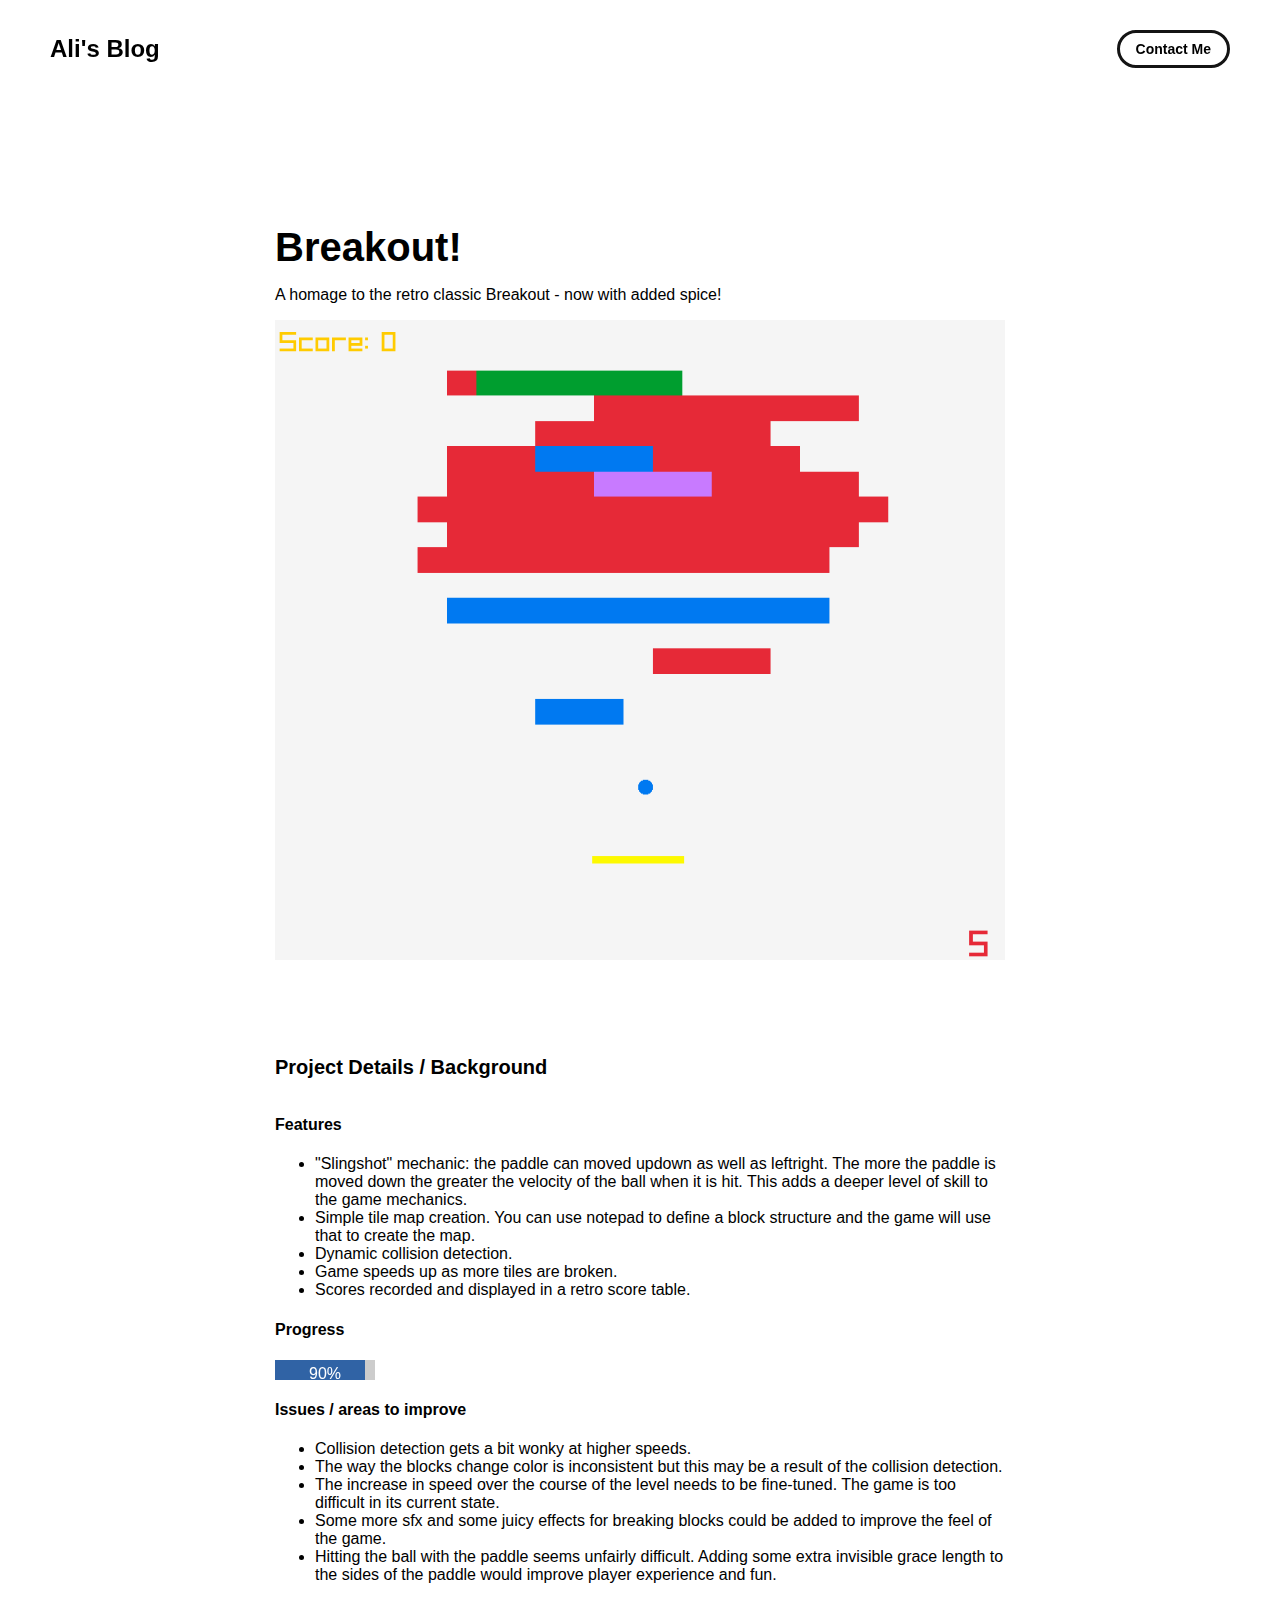
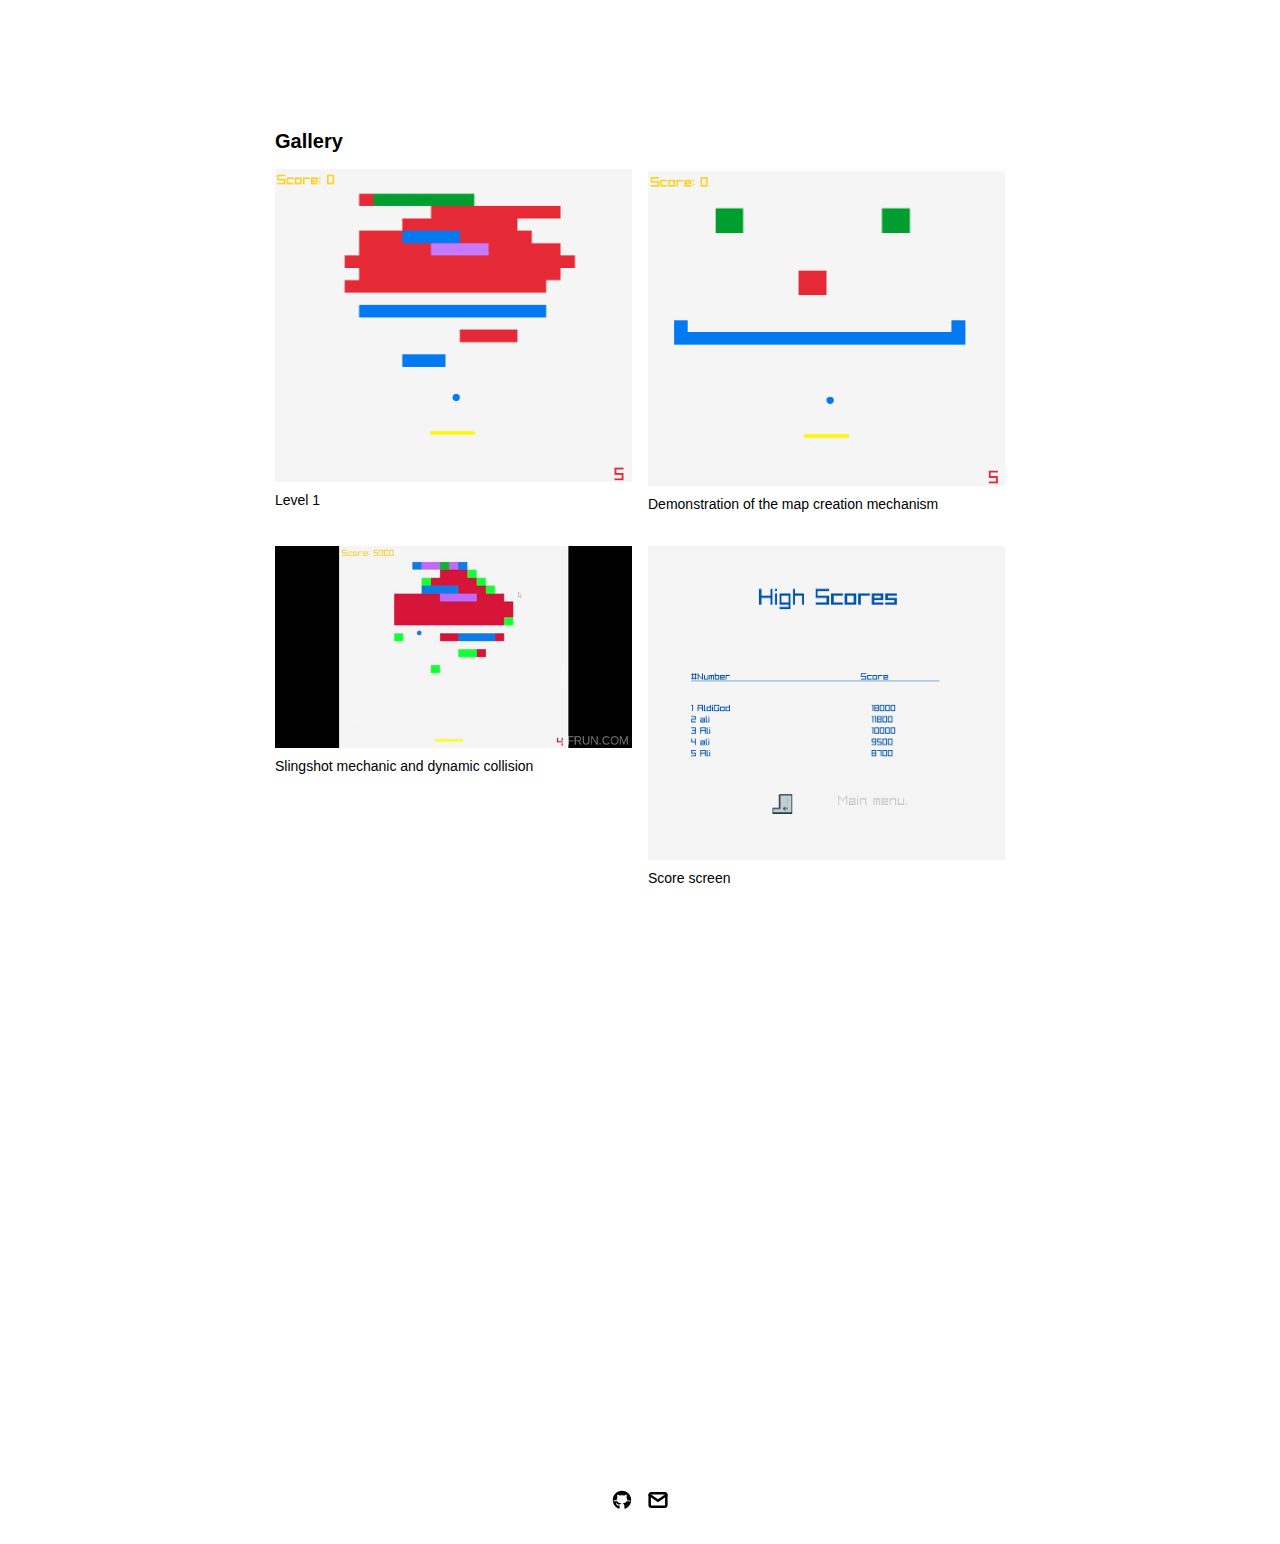
==== project-pages/breakout.html @ c9aeb66b "Customization for personal portfolio" ====
<!-- 
  IMPORTANT! 
  
  Keep this file unchanged to use as a template for all future project pages. 

  For every new project you add to your portfolio, make a copy of this file in the
  'project-pages' folder with a name related to the project.
-->


<!DOCTYPE html>
<html lang="en">
	<head>
		<meta charset="utf-8">
    <!-- 
      TODO

      Upload your Unemployable (or whatever photo you like) to the assets/images folder
      and change the name of the image below to match the uploaded one

      Change the title in the <title> tag to whatever you would like the title of your portfolio to be

      This should be the same across all pages.
     -->
     <link rel="icon" href="../assets/images/1311.png" />
     <title>Ali's Blog</title>
    <meta name="description" content="A portfolio template for the Unemployables community.">
    <meta name="viewport" content="width=device-width, initial-scale=1" />

		<link rel="stylesheet" href="../css/layout.css">
    <link rel="stylesheet" href="../css/typography.css">
    <link rel="stylesheet" href="../css/utilities.css">

		<script defer src="../js/script.js"></script>
	</head>
	<body>
    <!-- NAVBAR -->
    <div class="navbar">
      <a class="nav-title-link" href="../index.html">
        <!-- 
          TODO - Change the "Portfolio Title" to whatever you want displayed in the top left

          (this should be the same across all pages)
         -->
        <span class="nav-title">Ali's Blog</span>
        <!-- 
          TODO - Change the email after 'mailto:' to your email address for contact 
        
          (this should be the same across all pages)
        -->
        <a class="button" href="mailto:aligulli123@gmail.com">
          <span class="button-text">Contact Me</span>
        </a>
      </a>
    </div>

    <!-- MAIN PAGE CONTENT -->
    <div id="main-content">

      <!-- PROJECT HEADER -->
      <div id="project-header">
          <!-- 
            TODO

            - Change the 'main-title' text to the name of your project
            - Change the 'body-text' text to a short and sweet description of your project (maybe the same as the one on the project card)
            - Change "desktop.jpeg" to the image filename you uploaded in the assets/images folder.
          -->
        <div class="main-title">Breakout!</div>
        <div class="body-text">A homage to the retro classic Breakout - now with added spice!</div>
        <image class="project-header-image" src="../assets/images/breakout-game.PNG">
      </div>

      <!-- PROJECT DETAILS -->
      <!-- 
        TODO

        - Change the 'subheader-text' to whatever header you want for project details
        - Add paragraphs using the <div class="body-text"></div> elements in the "project-details-content"
      -->
      <div id="project-details">
        <div class="subheader-text">Project Details / Background</div>
        <div class="project-details-content">
          <div class="body-text">
            </ul>
            <h4>Features</h4>
            <ul>
            <li>"Slingshot" mechanic: the paddle can moved updown as well as leftright. The more the paddle is moved down the greater the velocity of the ball when it is hit. This adds a deeper level of skill to the game mechanics.</li>
            <li>Simple tile map creation. You can use notepad to define a block structure and the game will use that to create the map.</li>
            <li>Dynamic collision detection.</li>
            <li>Game speeds up as more tiles are broken.</li>
            <li>Scores recorded and displayed in a retro score table.</li>
            </ul>
            <h4>Progress </h4> 
            <div id="progress-bar" class="all-rounded">
              <div id="progress-bar-percentage" class="all-rounded" style="width: 90%"><span>90%</span></div>
          </div>
            <h4>Issues / areas to improve</h4>
            <ul>
            <li>Collision detection gets a bit wonky at higher speeds.</li>
            <li>The way the blocks change color is inconsistent but this may be a result of the collision detection.</li>
            <li>The increase in speed over the course of the level needs to be fine-tuned. The game is too difficult in its current state.</li>
            <li>Some more sfx and some juicy effects for breaking blocks could be added to improve the feel of the game.</li>
            <li>Hitting the ball with the paddle seems unfairly difficult. Adding some extra invisible grace length to the sides of the paddle would improve player experience and fun.</li>
            </ul></div>
          <div class="body-text"></div>
        </div>
      </div>

      <!-- IMAGE GALLERY -->
      <div id="project-gallery">
        <!-- TODO - Change the 'subheader-text' to whatever you want the Gallery section header to say -->
        <div class="subheader-text">Gallery</div>
        <div class="project-gallery-content">
            <!-- 
              TODO

              This is where the images in the gallery live. Here's a simple gallery image for you to copy:

              Full Width Image:

                <div class="gallery-image-container">
                  <img src="../assets/images/IMAGE_NAME" class="gallery-image">
                  <span class="image-caption">IMAGE_CAPTION</span>
                </div>

              Half Width Image: 

                <div class="gallery-image-container half-width">
                  <img src="../assets/images/IMAGE_NAME" class="gallery-image">
                  <span class="image-caption">IMAGE_CAPTION</span>
                </div>

              - To add an image to the this area, copy one of the above, paste it below this comment, and change the following:
                  - IMAGE_NAME: the name of the image file in assets/images
                  - IMAGE_CAPTION: to the caption of the image
            -->
            <div class="gallery-image-container half-width">
              <img src="../assets/images/breakout-game.PNG" class="gallery-image">
              <span class="image-caption">Level 1</span>
            </div>
            <div class="gallery-image-container half-width">
              <img src="../assets/images/breakout-smiley.PNG" class="gallery-image">
              <span class="image-caption">Demonstration of the map creation mechanism</span>
            </div>
            <div class="gallery-image-container half-width">
              <img src="../assets/images/breakout-gameplay.webp" class="gallery-image">
              <span class="image-caption">Slingshot mechanic and dynamic collision</span>
            </div>
            <div class="gallery-image-container half-width">
              <img src="../assets/images/breakout-scores.PNG" class="gallery-image">
              <span class="image-caption">Score screen</span>
            </div>
            <div class="gallery-image-container half-width">
              <!-- <img src="../assets/images/breakout-over.PNG" class="gallery-image">
              <span class="image-caption">Give your image a caption. People love context.</span> -->
              <iframe width="560" height="315" src="https://www.youtube.com/embed/FnNYrvnQoRI" title="YouTube video player" frameborder="0" allow="accelerometer; autoplay; clipboard-write; encrypted-media; gyroscope; picture-in-picture; web-share" allowfullscreen></iframe>
            </div>
            
            
        </div>
      </div>
    </div>

    <!-- FOOTER -->
    <div id="footer">
      <!-- 
        TODO - Change href to your Instagram account (can also delete entire "a" element if no Instagram) 

        This should be the same across all pages.
      -->
      <a class="icon-link" target="_blank" href="https://github.com/moooserstupid">
        <image src="../assets/icons/github.svg" class="footer-icon"/>
      </a>
      <!-- 
        TODO - Change href to your Twitter account (can also delete entire "a" element if no Twitter) 
      
        This should be the same across all pages.
      -->
      <!-- <a class="icon-link" target="_blank" href="https://twitter.com/whitevans_eth">
        <image src="./assets/icons/twitter.svg" class="footer-icon"/>
      </a> -->
      <!-- 
        TODO - Change the email after "mailto" to your contact email 
      
        This should be the same across all pages.
      -->
      <a class="icon-link" href="mailto:aligulli123@gmail.com">
        <image src="../assets/icons/mail.svg" class="footer-icon"/>
      </a>
    </div>

	</body>
</html>
---- css/layout.css ----
* {
  box-sizing: border-box;
}

html {
  text-size-adjust: none;
  -webkit-text-size-adjust: none;
  -moz-text-size-adjust: none;
  -ms-text-size-adjust: none;
}

body {
  margin: 0;
  -webkit-font-smoothing: antialiased;
  -moz-osx-font-smoothing: grayscale;
}




/* Main Page Layout */

#main-content {
  margin: 225px 425px;
  display: flex;
  flex-direction: column;
  gap: 96px;
}




/* Portfolio Header */

#portfolio-header {
  display: flex;
  gap: 20px;
  align-items: center;
}

#portfolio-header-image-container {
  display: flex;
  flex-direction: column;
  gap: 10px;
  flex-basis: 50%;
}

.portfolio-header-image {
  width: 100%;
  height: auto;
}

#portfolio-header-text-container {
  display: flex;
  flex-direction: column;
  gap: 34px;
  flex-basis: 50%;
}




/* About Section */

#about-section {
  display: flex;
  flex-direction: column;
  gap: 16px;
}

.about-section-content {
  display: flex;
  flex-direction: column;
  gap: 34px;
}




/* Project Section */

#my-work-section {
  display: flex;
  flex-direction: column;
  gap: 16px;
}

.projects-container {
  display: flex;
  gap: 34px 16px;
  flex-wrap: wrap;
}

    /* Project Cards */

    .project-card {
      max-width: calc((100% - 32px) / 3);
      display: flex;
      flex-direction: column;
      gap: 34px;
    }

    .project-card-text-container {
      flex-direction: column;
      display: flex;
      gap: 16px
    }

    .project-image {
      width: 100%;
      height: 200px;
      object-fit: cover;
      object-position: center;
    }




/* Project Pages */

#project-header {
  display: flex;
  flex-direction: column;
  gap: 16px;
}

.project-header-image {
  width: 100%;
  height: auto;
}

#project-details {
  display: flex;
  flex-direction: column;
  gap: 16px;
}

.project-details-content {
  display: flex;
  flex-direction: column;
  gap: 34px;
}

    /* Project Gallery */

    #project-gallery {
      display: flex;
      flex-direction: column;
      gap: 16px;
    }

    .project-gallery-content {
      display: flex;
      flex-wrap: wrap;
      gap: 34px 16px;
    }

    .gallery-image-container {
      width: 100%;
      display: flex;
      flex-direction: column;
      gap: 10px;
    }

    .gallery-image-container.half-width {
      width: calc((100% - 16px) / 2);
    }

    .gallery-image {
      width: 100%;
      height: auto;
    }


/* Extra Extra large devices (large laptops and desktops, 1200px and below) */
@media only screen and (max-width: 1600px) {
  #main-content {
    margin: 225px 275px;
  }
}

/* Extra large devices (large laptops and desktops, 1200px and below) */
@media only screen and (max-width: 1200px) {
  #main-content {
    margin: 225px 175px;
  }
}

/* Large devices (laptops/desktops, 1000px and below) */
@media only screen and (max-width: 1000px) {
  #main-content {
    margin: 225px 75px;
  }
}

/* Small devices (portrait tablets and large phones, 800px and below) */
@media only screen and (max-width: 800px) {
  #main-content {
    margin: 150px 50px;
  }

  #portfolio-header {
    flex-direction: column;
  }

  .project-card {
    max-width: calc((100% - 16px) / 2);
  }
}

/* Small devices (portrait tablets and large phones, 600px and below) */
@media only screen and (max-width: 600px) {
  #main-content {
    margin: 125px 20px;
  }

  .project-card {
    max-width: 100%;
  }
}
---- css/typography.css ----
body {
  font-family: "Helvetica Neue", Helvetica, Arial, sans-serif;
}

.nav-title {
  font-weight: 700;
  font-size: 24px;
}

.button-text {
  font-size: 14px;
  font-weight: 700;
}

.image-caption {
  font-size: 14px;
  font-weight: 500;
}

.main-title {
  font-size: 40px;
  font-weight: 700;
}

.subheader-text {
  font-size: 20px;
  font-weight: 700;
}

.body-text {
  font-size: 16px;
  font-weight: 500;
}

.project-card-text {
  overflow: hidden;
  text-overflow: ellipsis;
  display: -webkit-box;
  -webkit-line-clamp: 4;
  -webkit-box-orient: vertical;
}

.project-title {
  overflow: hidden;
  text-overflow: ellipsis;
  display: -webkit-box;
  -webkit-line-clamp: 1;
  -webkit-box-orient: vertical;
}
---- css/utilities.css ----
/* Icons */

.right-arrow-icon {
  width: 16px;
  height: 16px;
  margin-top: 1px;
}

.footer-icon {
  width: 20px;
  height: 20px;
}

a.icon-link {
  transition: transform 200ms ease-in-out;
}

a.icon-link:hover {
  cursor: pointer;
  stroke-width: 5;
  margin: 0;
  transform: rotate(15deg);
}


/* Navbar Styling */

.navbar {
  width: 100%;
  padding: 30px 50px;
  display: flex;
  justify-content: space-between;
  align-items: center;
  position: fixed;
  top: 0;
  left: 0;
}

.nav-title-link {
  color: black;
  text-decoration: none;
}

.nav-title-link:hover {
  text-decoration: underline;
}

/* Small devices (portrait tablets and large phones, 800px and below) */
@media only screen and (max-width: 800px) {
  .navbar {
    padding: 20px 20px;
    background-color: white
  }
}


/* Button Styling */

a.button {
  padding: 8px 16px;
  border: 3px solid #141414;
  border-radius: 50px;
  color: black;
  text-decoration: none;
  width: fit-content;
  display: flex;
  gap: 5px;
  align-items: center;
}

a.button:hover {
  text-decoration: underline;
  text-decoration-thickness: 2px;
  cursor: pointer;
}


/* Footer Styling */

#footer {
  width: 100%;
  display: flex;
  padding: 30px 50px;
  justify-content: center;
  align-items: center;
  gap: 16px;
}

/* Link Styling */
a.no-underline {
  text-decoration: none;
  color: black
}

a.no-underline:hover {
  text-decoration: underline;
  cursor: pointer;
}

/* utility code for centered percentage progress bar */
#progress-bar {
  width: 100px;
  background: #cccccc;
  position: relative;
}

#progress-bar-percentage {
  background: #3063A5;
  padding: 5px 5px;
  color: #FFF;
  text-align: center;
  height: 20px;
}

#progress-bar-percentage span {
  display: inline-block;
  position: absolute;
  width: 100%;
  left: 0;
}

/* Small devices (portrait tablets and large phones, 800px and below) */
@media only screen and (max-width: 800px) {
  #footer {
    padding: 20px 20px;
  }
}
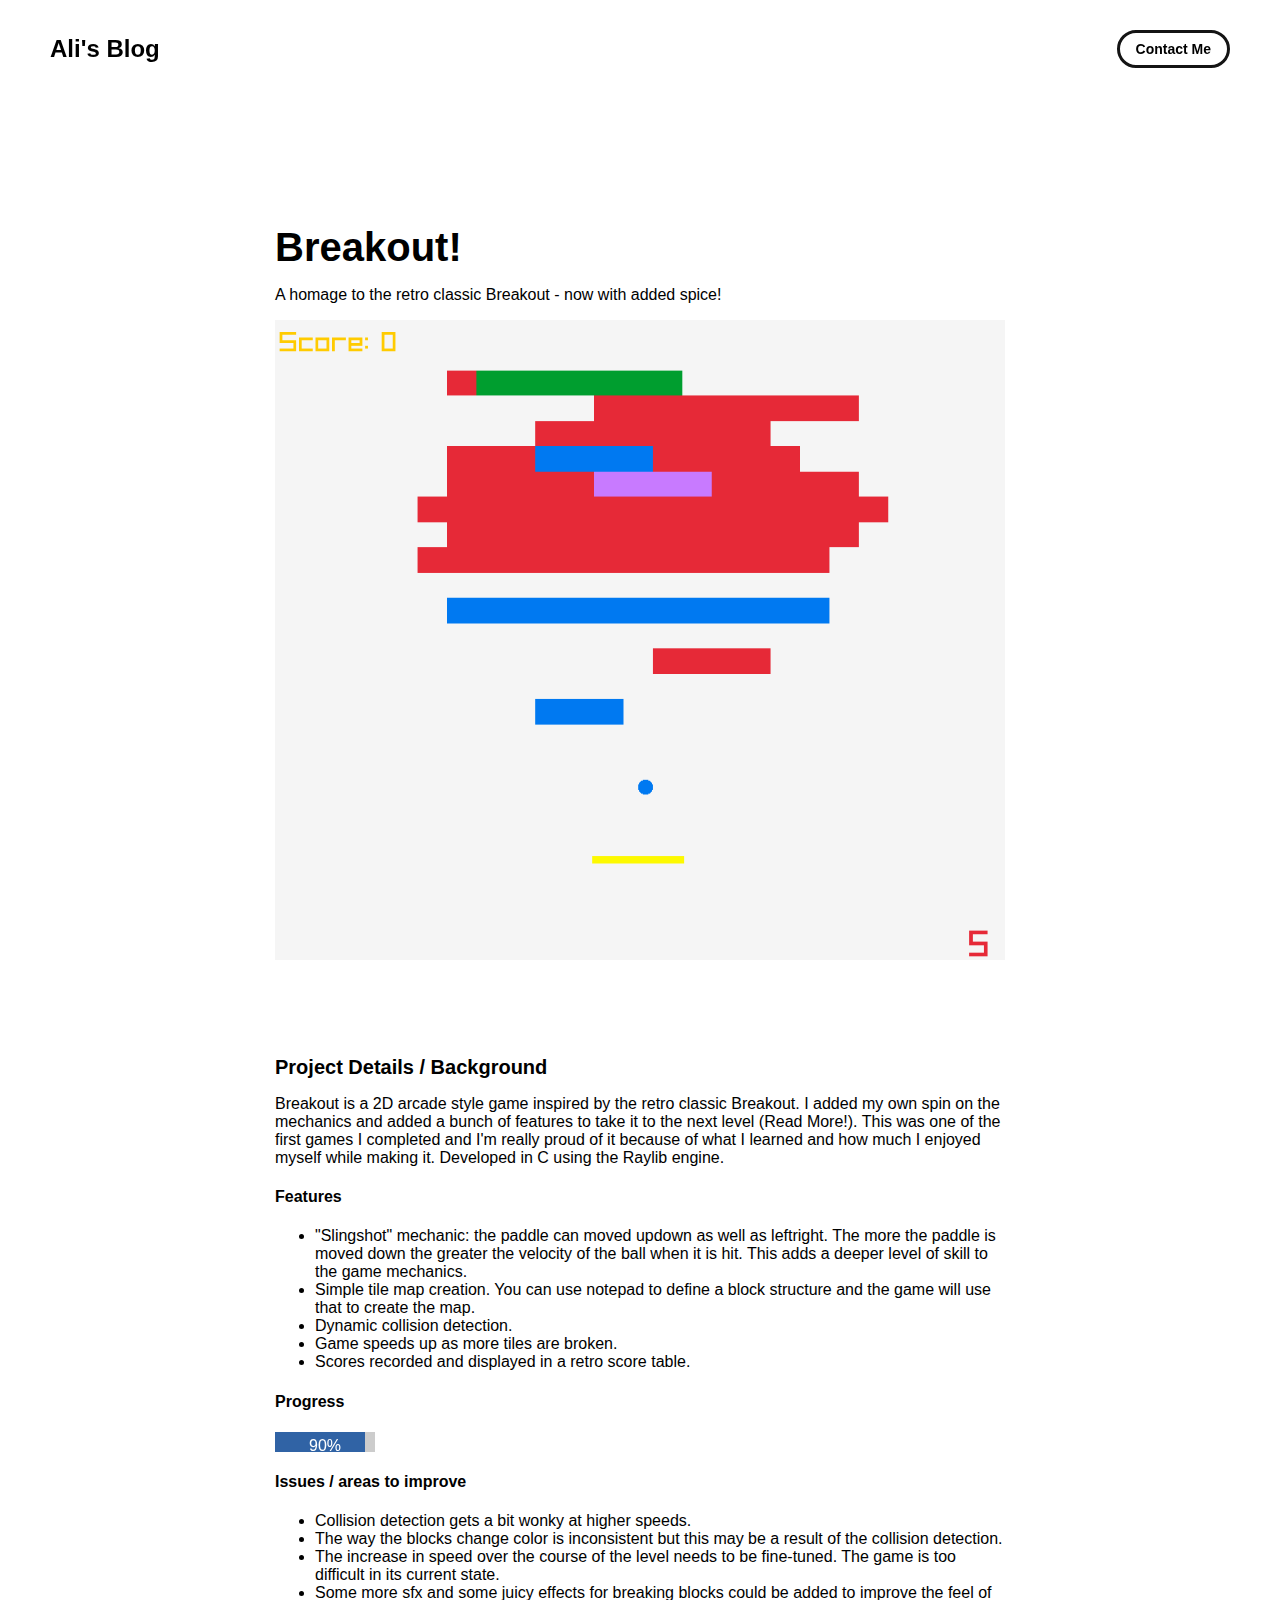
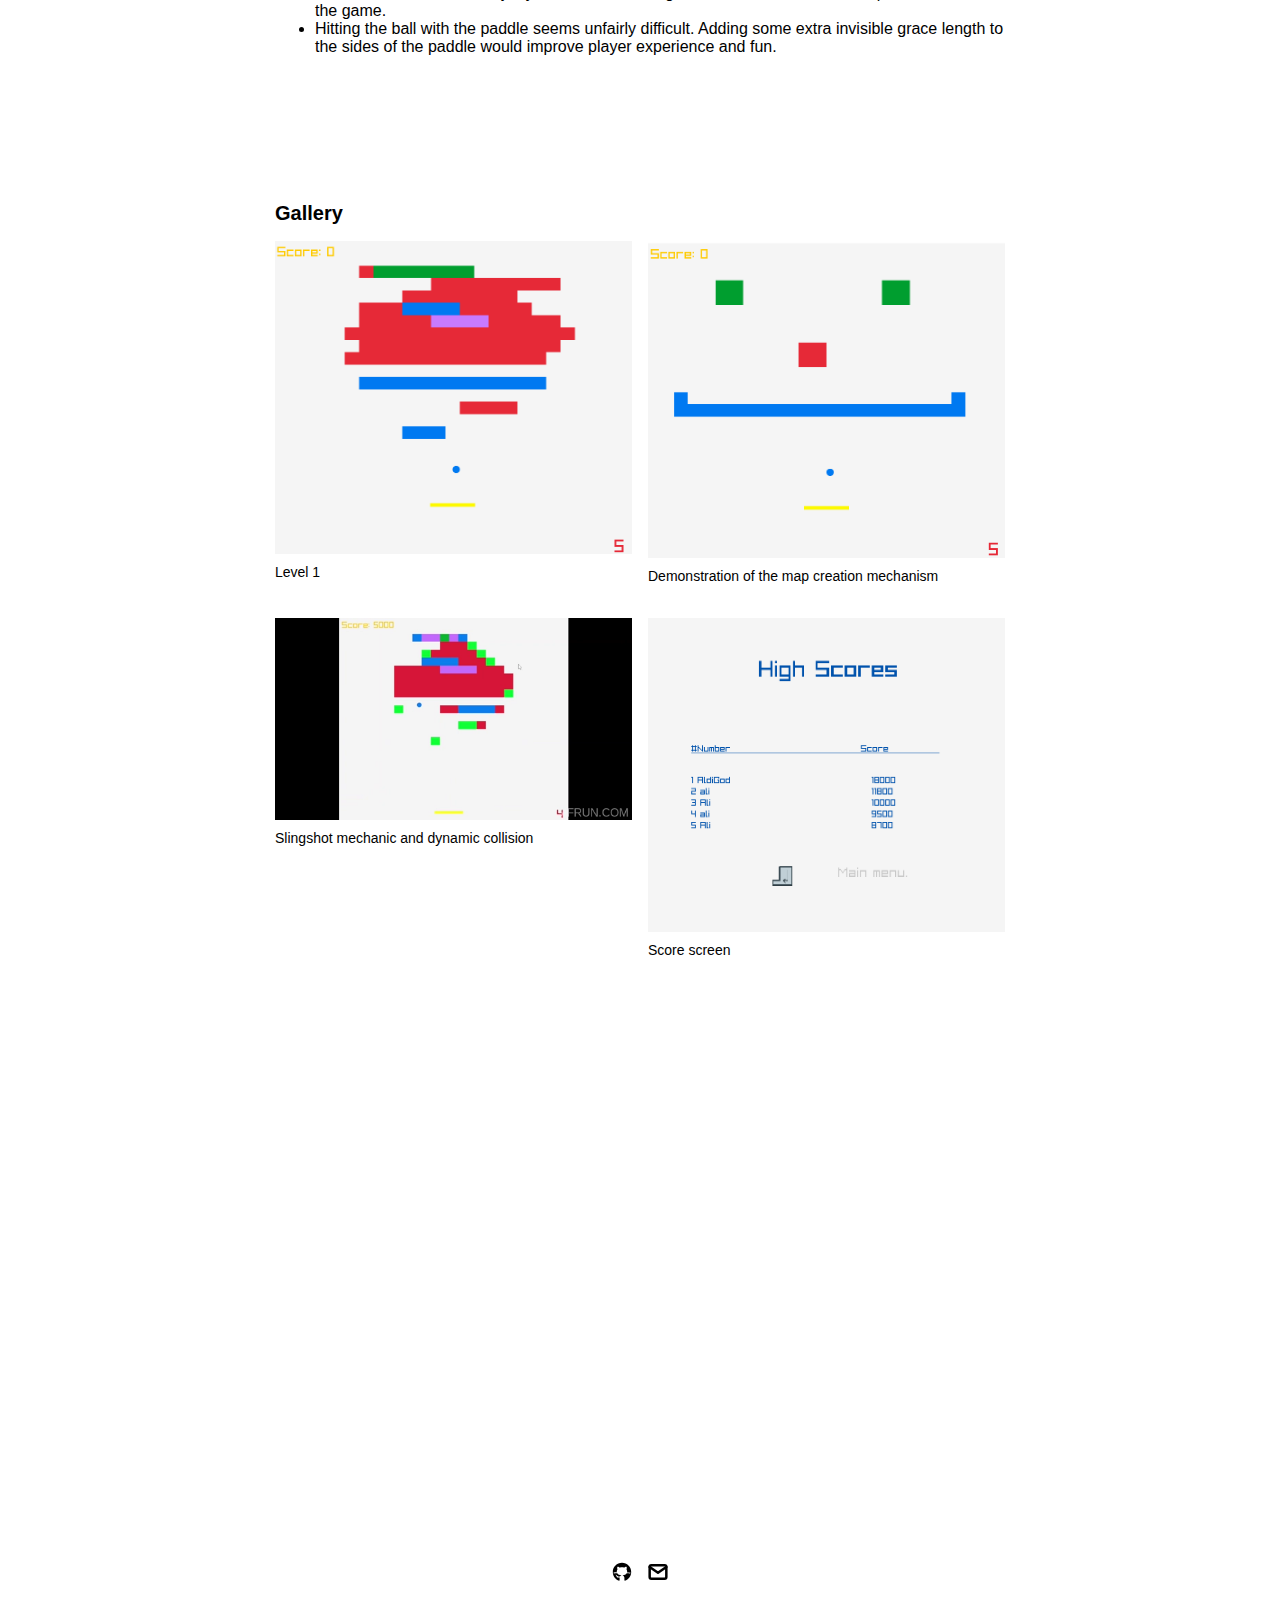
==== commit d198ba43: "Update to project pages" ====
--- a/project-pages/breakout.html
+++ b/project-pages/breakout.html
@@ -84,6 +84,7 @@
         <div class="subheader-text">Project Details / Background</div>
         <div class="project-details-content">
           <div class="body-text">
+            Breakout is a 2D arcade style game inspired by the retro classic Breakout. I added my own spin on the mechanics and added a bunch of features to take it to the next level (Read More!). This was one of the first games I completed and I'm really proud of it because of what I learned and how much I enjoyed myself while making it. Developed in C using the Raylib engine.
             </ul>
             <h4>Features</h4>
             <ul>
